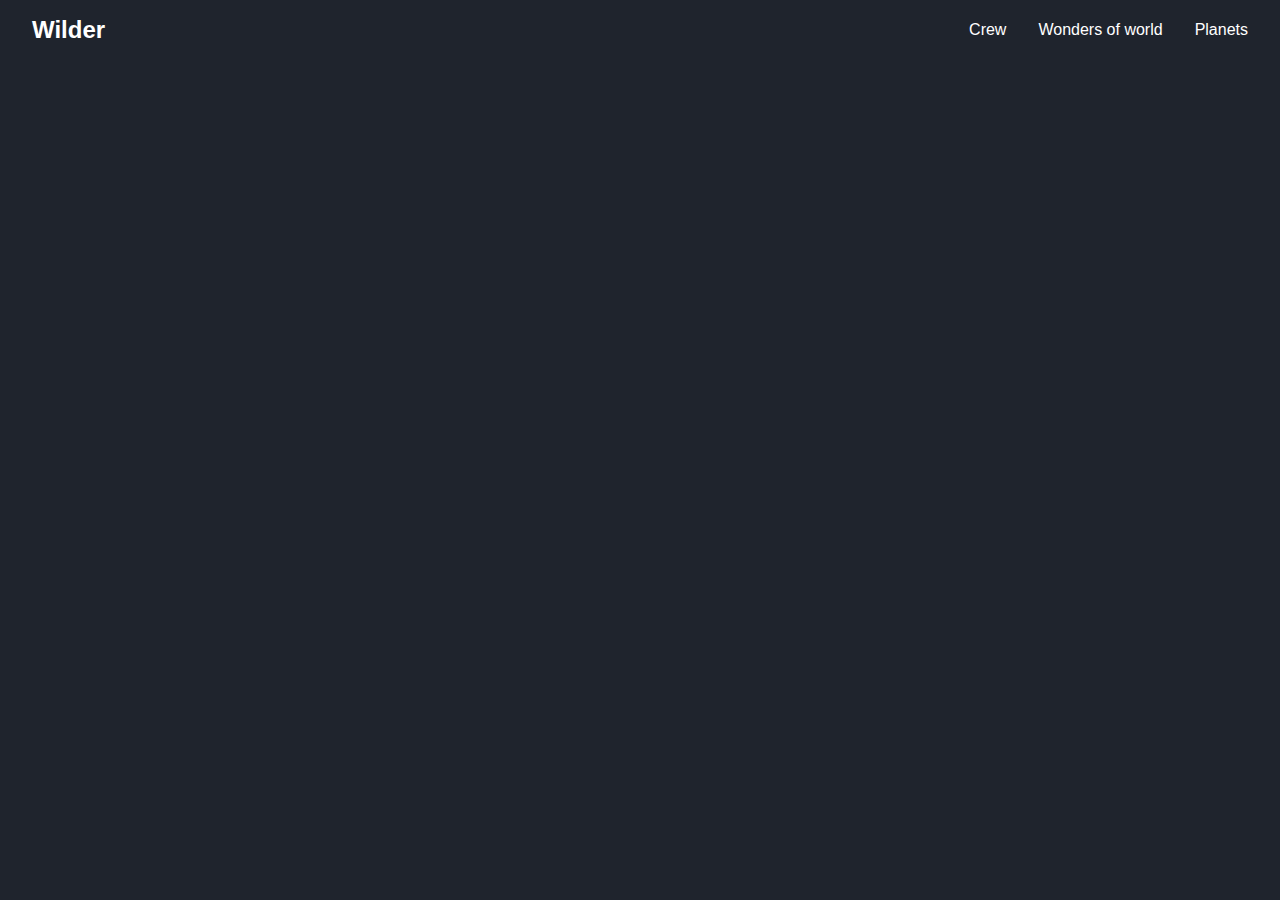
==== crew.html @ 71a39645 "Created second layout with html and css" ====
<!DOCTYPE html>
<html lang="en">

<head>
    <meta charset="UTF-8">
    <meta http-equiv="X-UA-Compatible" content="IE=edge">
    <meta name="viewport" content="width=device-width, initial-scale=1.0">
    <link rel="stylesheet" href="crew.css">
    <link rel="stylesheet" href="https://cdnjs.cloudflare.com/ajax/libs/font-awesome/6.4.0/css/all.min.css"
        integrity="sha512-iecdLmaskl7CVkqkXNQ/ZH/XLlvWZOJyj7Yy7tcenmpD1ypASozpmT/E0iPtmFIB46ZmdtAc9eNBvH0H/ZpiBw=="
        crossorigin="anonymous" referrerpolicy="no-referrer" />
    <title>Crew</title>
</head>

<body>
    <header>
        <div class="navbar">
            <div class="logo"><a href="#">Wilder</a></div>
            <ul class="links">
                <li><a href="crew">Crew</a></li>
                <li><a href="wonders">Wonders of world</a></li>
                <li><a href="planet">Planets</a></li>
            </ul>
            <div class="toogle">
                <i class="fa-solid fa-bars"></i>
            </div>
        </div>
    </header>

    <script src="script.js"></script>
</body>

</html>
---- crew.css ----
:root{
    --bg-color:#1f242d;
    --ff :sans-serif;
    --main-color:white;
    --fs:1.5rem;
    --fw:700;
}
*{
    margin: 0;
    padding: 0;
    font-family: var(--ff);
    box-sizing: border-box;
}
body{
    background-color: var(--bg-color);
}
li{
    list-style: none;
}
a{
    text-decoration: none;
    color: var(--main-color);
    font-size: 1rem;
}

.toogle{
    color: var(--main-color);
    cursor: pointer;
    display: none;
}
/* Header */
header{
    position: relative;
    padding: 0 2rem;
}
.navbar{
    display: flex;
    align-items: center;
    justify-content: space-between;
    margin: 1rem auto;
}
.navbar .logo a{
    font-size: var(--fs);
    font-weight: var(--fw);
}
.navbar .links{
    display: flex;
    gap: 2rem;
}
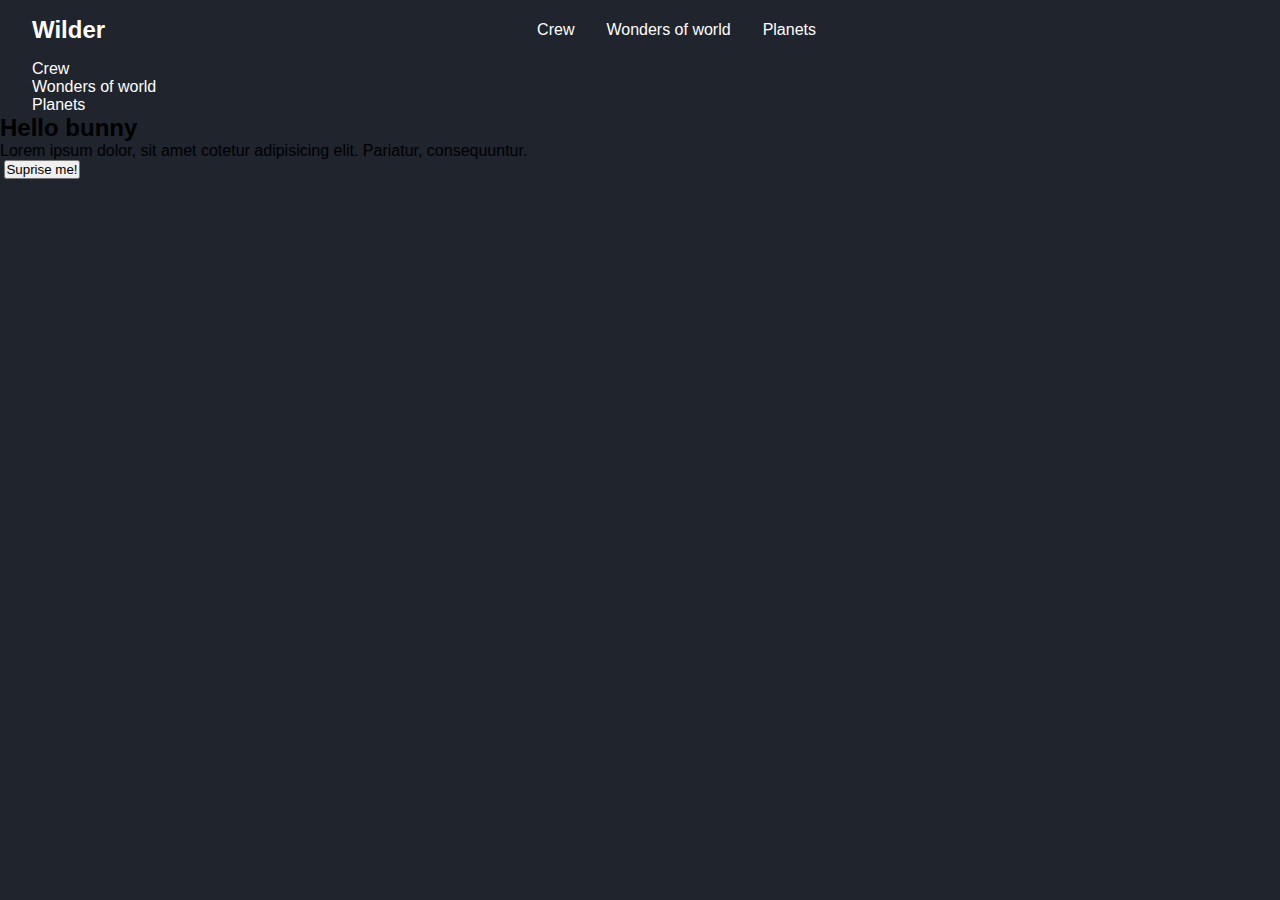
==== commit 1a8258b5: "solving conflict" ====
--- a/crew.html
+++ b/crew.html
@@ -21,11 +21,28 @@
                 <li><a href="wonders">Wonders of world</a></li>
                 <li><a href="planet">Planets</a></li>
             </ul>
-            <div class="toogle">
+            <div class="toggle">
                 <i class="fa-solid fa-bars"></i>
             </div>
         </div>
+        <div class="burgerMenu">
+            <li><a href="#crew">Crew</a></li>
+            <li><a href="wonders">Wonders of world</a></li>
+            <li><a href="planet">Planets</a></li>
+        </div>
     </header>
+    <section class="crew" id="crew">
+        <div class="member">
+            <h2>Hello bunny</h2>
+            <p>Lorem ipsum dolor, sit amet cotetur adipisicing elit. Pariatur, consequuntur.
+            </p>
+        </div>
+        <div class="img">
+            <img src="https://encrypted-tbn0.gstatic.com/images?q=tbn:ANd9GcTnbpCiOd7MB-PO4xk7pHcRFiTWSMOo_cFudw&usqp=CAU"
+                alt="">
+            <button class="suprise">Suprise me!</button>
+        </div>
+    </section>
 
     <script src="script.js"></script>
 </body>
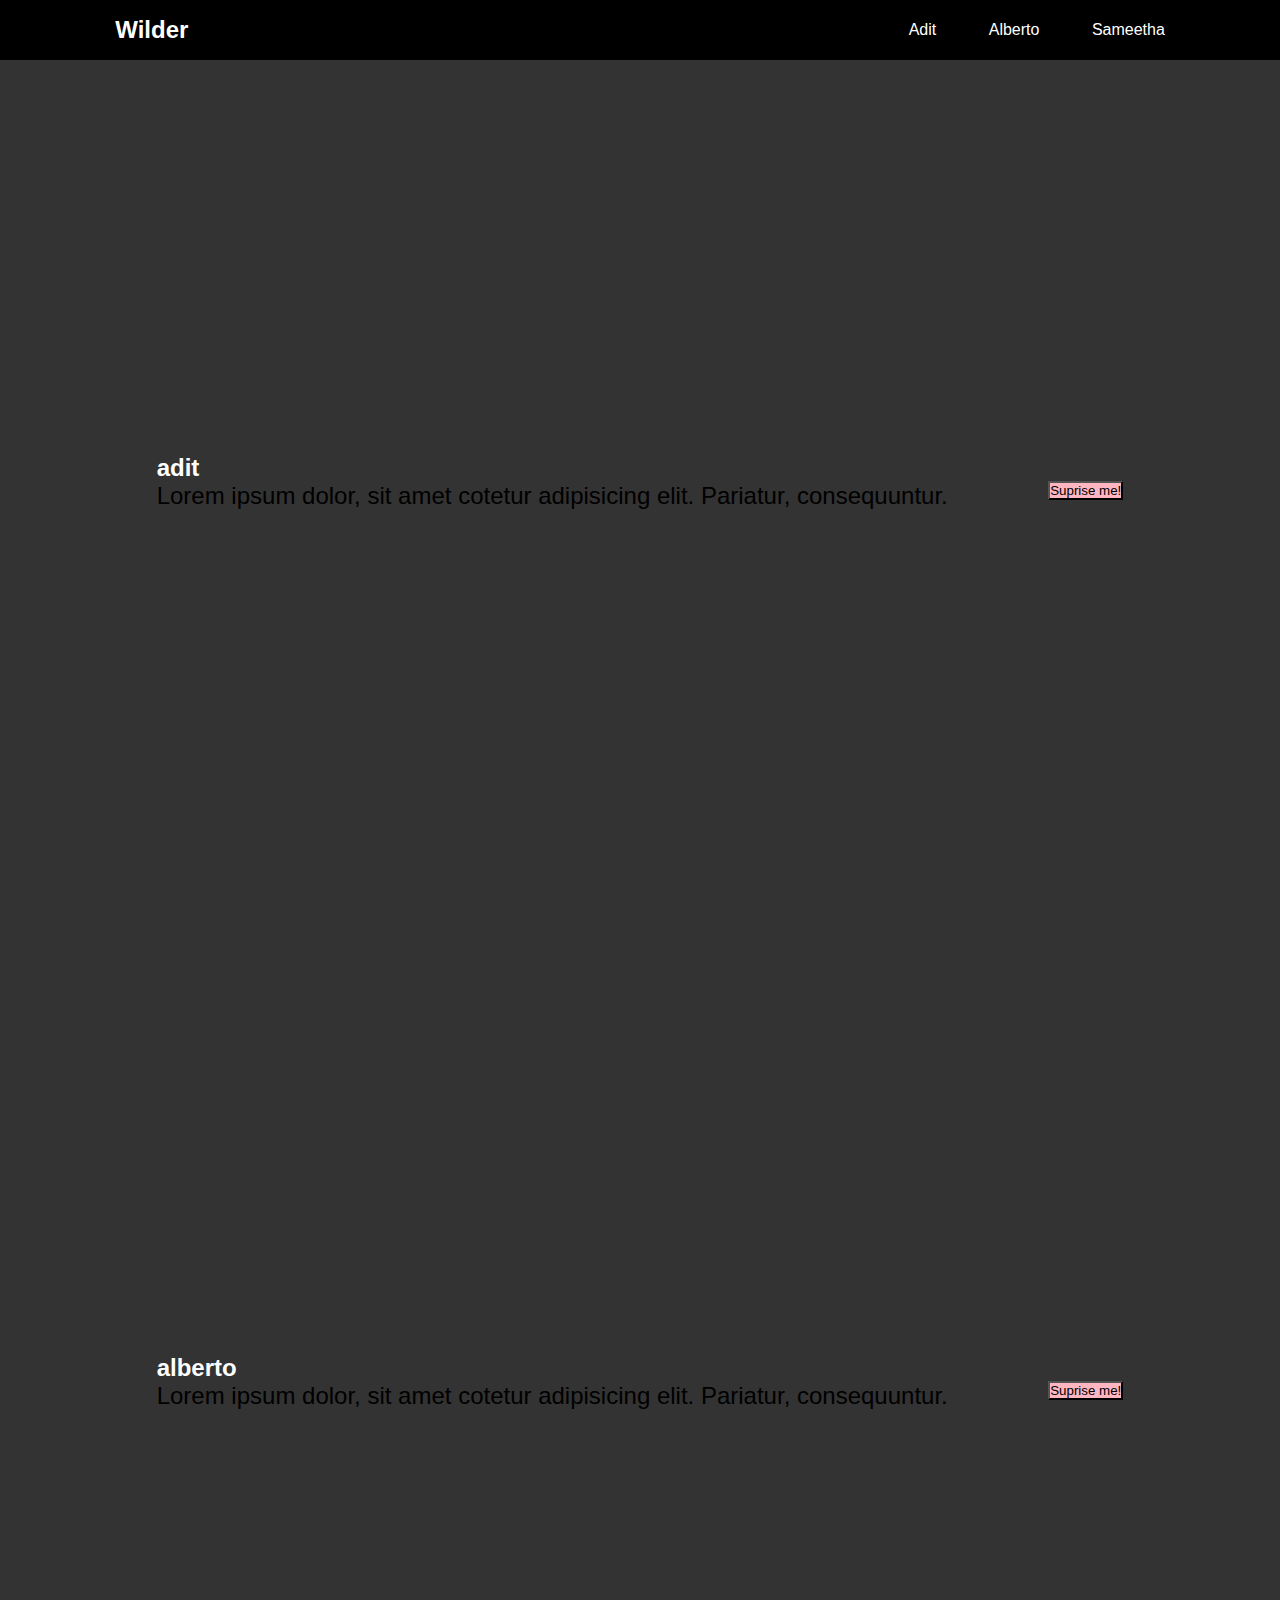
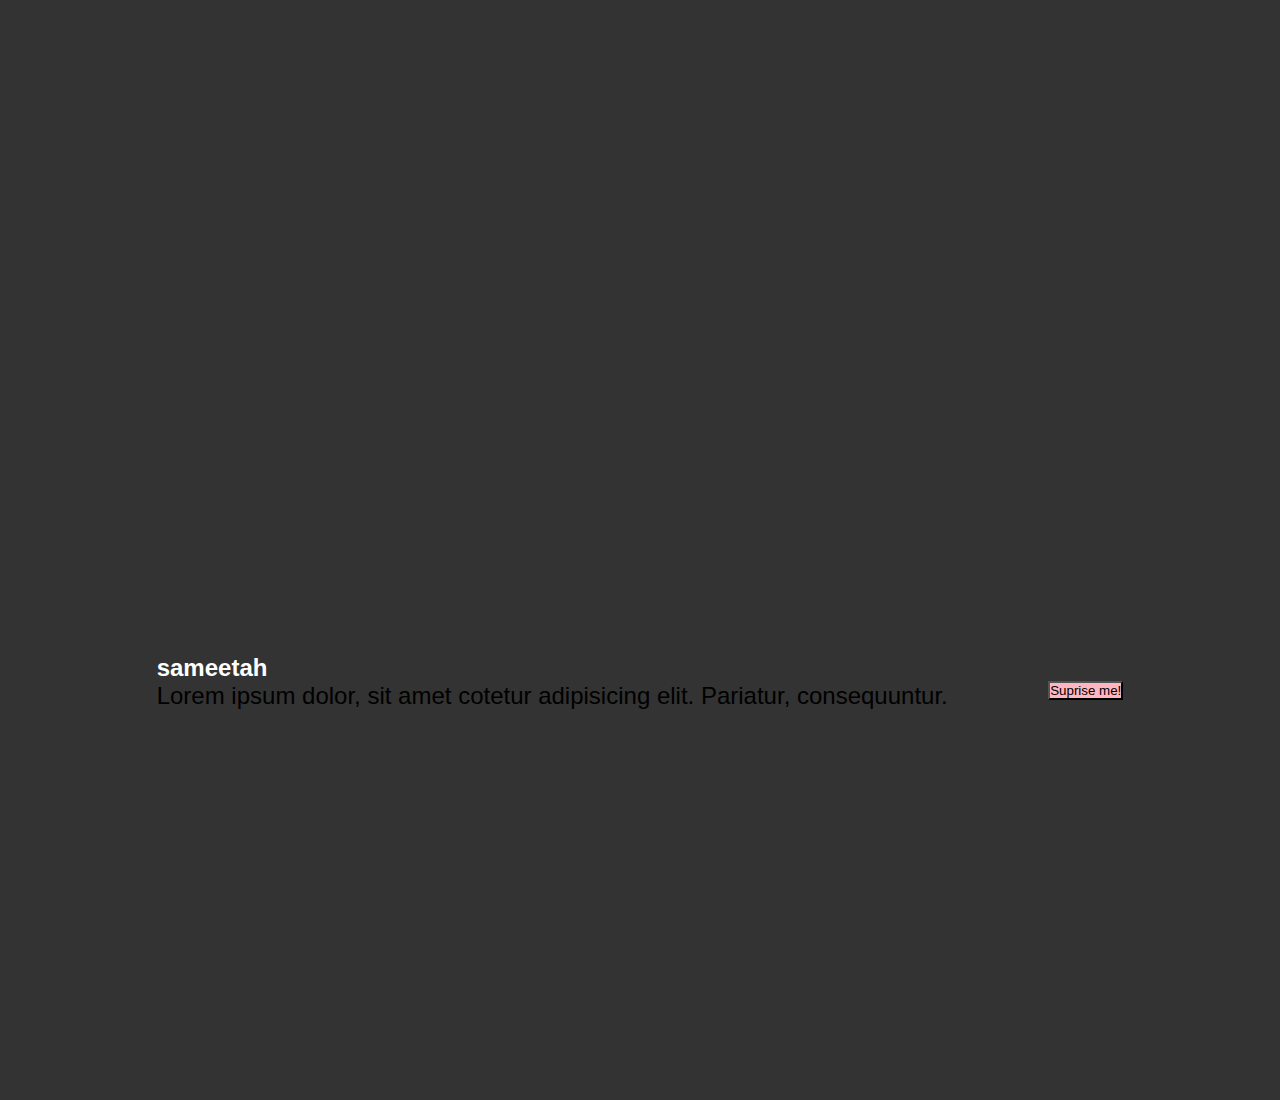
==== commit 3a6e2a6e: "pullig files" ====
--- a/crew.html
+++ b/crew.html
@@ -13,27 +13,28 @@
 </head>
 
 <body>
-    <header>
-        <div class="navbar">
-            <div class="logo"><a href="#">Wilder</a></div>
-            <ul class="links">
-                <li><a href="crew">Crew</a></li>
-                <li><a href="wonders">Wonders of world</a></li>
-                <li><a href="planet">Planets</a></li>
-            </ul>
+    <!-- Header and Navbar -->
+    <header class="header">
+        <a href="index.html">Wilder</a>
+        <nav class="navbar">
+            <a href="#adit">Adit</a>
+            <a href="#alberto">Alberto</a>
+            <a href="#sameetha">Sameetha</a>
             <div class="toggle">
                 <i class="fa-solid fa-bars"></i>
             </div>
-        </div>
+        </nav>
         <div class="burgerMenu">
-            <li><a href="#crew">Crew</a></li>
-            <li><a href="wonders">Wonders of world</a></li>
-            <li><a href="planet">Planets</a></li>
+            <li><a href="#adit">Adit</a></li>
+            <li><a href="#alberto">Alberto</a></li>
+            <li><a href="#sameetha">Sameetah</a></li>
         </div>
     </header>
-    <section class="crew" id="crew">
+    <!-- Section Crew -->
+    <main class="container">
+    <section class="crew" id="adit">
         <div class="member">
-            <h2>Hello bunny</h2>
+            <h2>adit</h2>
             <p>Lorem ipsum dolor, sit amet cotetur adipisicing elit. Pariatur, consequuntur.
             </p>
         </div>
@@ -43,6 +44,31 @@
             <button class="suprise">Suprise me!</button>
         </div>
     </section>
+    <section class="crew" id="alberto">
+        <div class="member">
+            <h2>alberto</h2>
+            <p>Lorem ipsum dolor, sit amet cotetur adipisicing elit. Pariatur, consequuntur.
+            </p>
+        </div>
+        <div class="img">
+            <img src="https://encrypted-tbn0.gstatic.com/images?q=tbn:ANd9GcTnbpCiOd7MB-PO4xk7pHcRFiTWSMOo_cFudw&usqp=CAU"
+                alt="">
+            <button class="suprise">Suprise me!</button>
+        </div>
+    </section>
+    <section class="crew" id="sameetah">
+        <div class="member">
+            <h2>sameetah</h2>
+            <p>Lorem ipsum dolor, sit amet cotetur adipisicing elit. Pariatur, consequuntur.
+            </p>
+        </div>
+        <div class="img">
+            <img src="https://encrypted-tbn0.gstatic.com/images?q=tbn:ANd9GcTnbpCiOd7MB-PO4xk7pHcRFiTWSMOo_cFudw&usqp=CAU"
+                alt="">
+            <button class="suprise">Suprise me!</button>
+        </div>
+    </section>
+</main>
 
     <script src="script.js"></script>
 </body>
--- a/crew.css
+++ b/crew.css
@@ -1,49 +1,162 @@
-:root{
-    --bg-color:#1f242d;
-    --ff :sans-serif;
-    --main-color:white;
-    --fs:1.5rem;
-    --fw:700;
+:root {
+    --bg-color: #333;
+    --ff: sans-serif;
+    --main-color: white;
+    --fs: 1.5rem;
+    --fw: 700;
+    --s-color: #0ef;
 }
-*{
+
+/* For everythin */
+* {
     margin: 0;
     padding: 0;
     font-family: var(--ff);
     box-sizing: border-box;
 }
-body{
+html{
+    overflow-y: hidden;
+    scroll-behavior: smooth;
+}
+body {
     background-color: var(--bg-color);
 }
-li{
+
+li,
+a {
     list-style: none;
-}
-a{
     text-decoration: none;
     color: var(--main-color);
     font-size: 1rem;
 }
 
-.toogle{
+.navbar .toggle {
     color: var(--main-color);
     cursor: pointer;
     display: none;
 }
+
 /* Header */
-header{
-    position: relative;
-    padding: 0 2rem;
+
+
+
+.header {
+    position: fixed;
+    top: 0;
+    left: 0;
+    width: 100%;
+    padding: 1rem 9%;
+    background-color: black;
+    display: flex;
+    justify-content: space-between;
+    align-items: center;
+
 }
-.navbar{
-    display: flex;
-    align-items: center;
-    justify-content: space-between;
-    margin: 1rem auto;
-}
-.navbar .logo a{
+
+.header>a{
     font-size: var(--fs);
     font-weight: var(--fw);
 }
-.navbar .links{
+
+.navbar a{
+    font-size: 1rem;
+    margin-left: 3rem;
+    transition: .4s ease;
+}
+.navbar a:hover{
+    color: blue;
+}
+
+.burgerMenu {
+    display: none;
+    position: absolute;
+    right: 2rem;
+    top: 2rem;
+    width: 250px;
+    background: rgba(255, 255, 255, 0.1);
+    backdrop-filter: blur(15px);
+    border-radius: 1.9rem;
+    height: 0;
+    overflow: hidden;
+}
+
+.burgerMenu.open {
+    height: auto;
+}
+
+.burgerMenu li {
+    padding: .75rem;
     display: flex;
-    gap: 2rem;
+    align-items: center;
+    justify-content: center;
+}
+
+.burgerMenu li a:hover {
+    color: #0ef;
+}
+
+/* Section crew */
+.crew {
+    display: flex;
+    align-items: center;
+    justify-content: center;
+    min-height: 100vh;   
+    padding: 5rem 9% 1rem;
+    
+}
+
+.member h2 {
+    color: var(--main-color);
+}
+
+.member p {
+    font-size: var(--fs);
+}
+
+.suprise {
+    background-color: lightpink;
+    margin-left: 6rem;
+    margin-top: 1rem;
+}
+
+/* responsive */
+@media screen and (max-width : 900px) {
+    .navbar a{
+        display: none;
+    }
+
+    .navbar .toggle {
+        display: block;
+    }
+
+    .burgerMenu {
+        display: block;
+    }
+
+    .crew {
+        display: flex;
+        flex-wrap: wrap;
+    }
+
+    .suprise {
+        display: block;
+    }
+
+}
+
+@media screen and (max-width : 600px) {
+    .navbar .logo {
+        display: flex;
+        width: unset;
+    }
+
+    .suprise {
+        display: block;
+    }
+
+    header {
+        padding: 0 2rem;
+
+    }
+
 }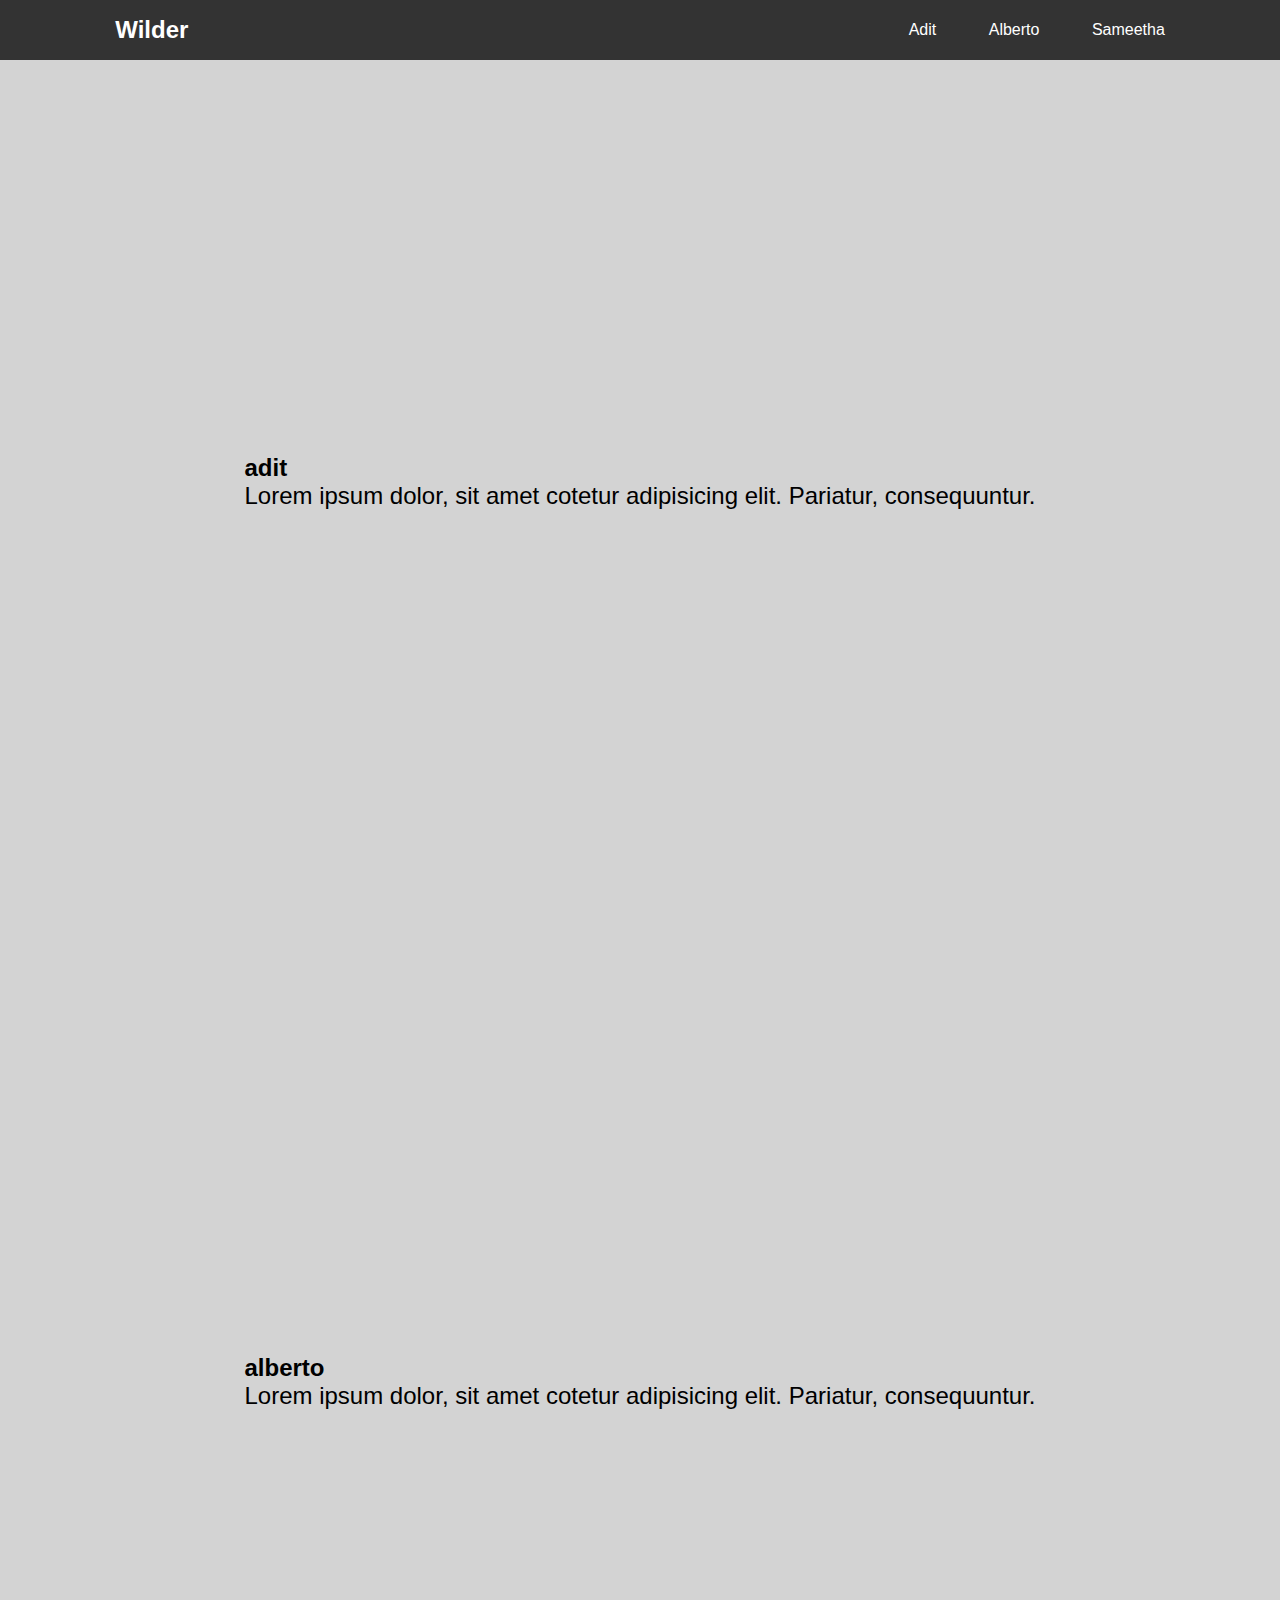
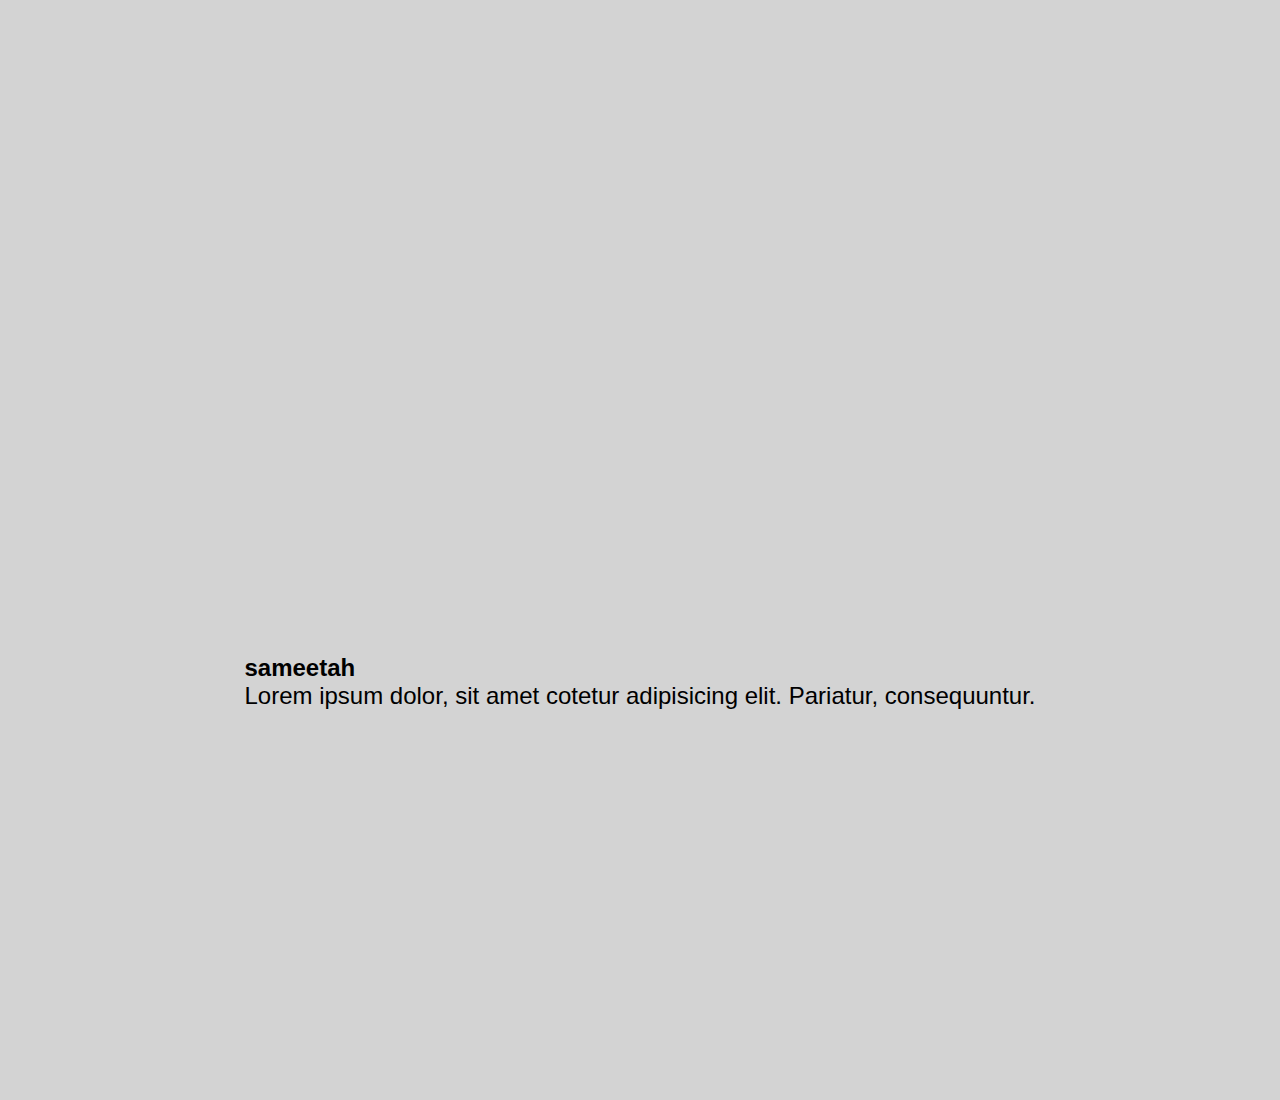
==== commit 449b5973: "Merge branch 'nav' into 'main'" ====
--- a/crew.html
+++ b/crew.html
@@ -32,43 +32,43 @@
     </header>
     <!-- Section Crew -->
     <main class="container">
-    <section class="crew" id="adit">
-        <div class="member">
-            <h2>adit</h2>
-            <p>Lorem ipsum dolor, sit amet cotetur adipisicing elit. Pariatur, consequuntur.
-            </p>
-        </div>
-        <div class="img">
-            <img src="https://encrypted-tbn0.gstatic.com/images?q=tbn:ANd9GcTnbpCiOd7MB-PO4xk7pHcRFiTWSMOo_cFudw&usqp=CAU"
-                alt="">
-            <button class="suprise">Suprise me!</button>
-        </div>
-    </section>
-    <section class="crew" id="alberto">
-        <div class="member">
-            <h2>alberto</h2>
-            <p>Lorem ipsum dolor, sit amet cotetur adipisicing elit. Pariatur, consequuntur.
-            </p>
-        </div>
-        <div class="img">
-            <img src="https://encrypted-tbn0.gstatic.com/images?q=tbn:ANd9GcTnbpCiOd7MB-PO4xk7pHcRFiTWSMOo_cFudw&usqp=CAU"
-                alt="">
-            <button class="suprise">Suprise me!</button>
-        </div>
-    </section>
-    <section class="crew" id="sameetah">
-        <div class="member">
-            <h2>sameetah</h2>
-            <p>Lorem ipsum dolor, sit amet cotetur adipisicing elit. Pariatur, consequuntur.
-            </p>
-        </div>
-        <div class="img">
-            <img src="https://encrypted-tbn0.gstatic.com/images?q=tbn:ANd9GcTnbpCiOd7MB-PO4xk7pHcRFiTWSMOo_cFudw&usqp=CAU"
-                alt="">
-            <button class="suprise">Suprise me!</button>
-        </div>
-    </section>
-</main>
+        <section class="crew" id="adit">
+            <div class="member">
+                <h2>adit</h2>
+                <p>Lorem ipsum dolor, sit amet cotetur adipisicing elit. Pariatur, consequuntur.
+                </p>
+            </div>
+            <div class="img">
+                <img src="https://encrypted-tbn0.gstatic.com/images?q=tbn:ANd9GcTnbpCiOd7MB-PO4xk7pHcRFiTWSMOo_cFudw&usqp=CAU"
+                    alt="">
+
+            </div>
+        </section>
+        <section class="crew" id="alberto">
+            <div class="member">
+                <h2>alberto</h2>
+                <p>Lorem ipsum dolor, sit amet cotetur adipisicing elit. Pariatur, consequuntur.
+                </p>
+            </div>
+            <div class="img">
+                <img src="https://encrypted-tbn0.gstatic.com/images?q=tbn:ANd9GcTnbpCiOd7MB-PO4xk7pHcRFiTWSMOo_cFudw&usqp=CAU"
+                    alt="">
+
+            </div>
+        </section>
+        <section class="crew" id="sameetha">
+            <div class="member">
+                <h2>sameetah</h2>
+                <p>Lorem ipsum dolor, sit amet cotetur adipisicing elit. Pariatur, consequuntur.
+                </p>
+            </div>
+            <div class="img">
+                <img src="https://encrypted-tbn0.gstatic.com/images?q=tbn:ANd9GcTnbpCiOd7MB-PO4xk7pHcRFiTWSMOo_cFudw&usqp=CAU"
+                    alt="">
+
+            </div>
+        </section>
+    </main>
 
     <script src="script.js"></script>
 </body>
--- a/crew.css
+++ b/crew.css
@@ -1,10 +1,11 @@
 :root {
-    --bg-color: #333;
+    --bg-color: #D3D3D3;
     --ff: sans-serif;
     --main-color: white;
     --fs: 1.5rem;
     --fw: 700;
     --s-color: #0ef;
+    --h2:black;
 }
 
 /* For everythin */
@@ -46,7 +47,7 @@
     left: 0;
     width: 100%;
     padding: 1rem 9%;
-    background-color: black;
+    background-color: #333;
     display: flex;
     justify-content: space-between;
     align-items: center;
@@ -71,7 +72,7 @@
     display: none;
     position: absolute;
     right: 2rem;
-    top: 2rem;
+    top: 3rem;
     width: 250px;
     background: rgba(255, 255, 255, 0.1);
     backdrop-filter: blur(15px);
@@ -106,7 +107,7 @@
 }
 
 .member h2 {
-    color: var(--main-color);
+    color: h2;
 }
 
 .member p {
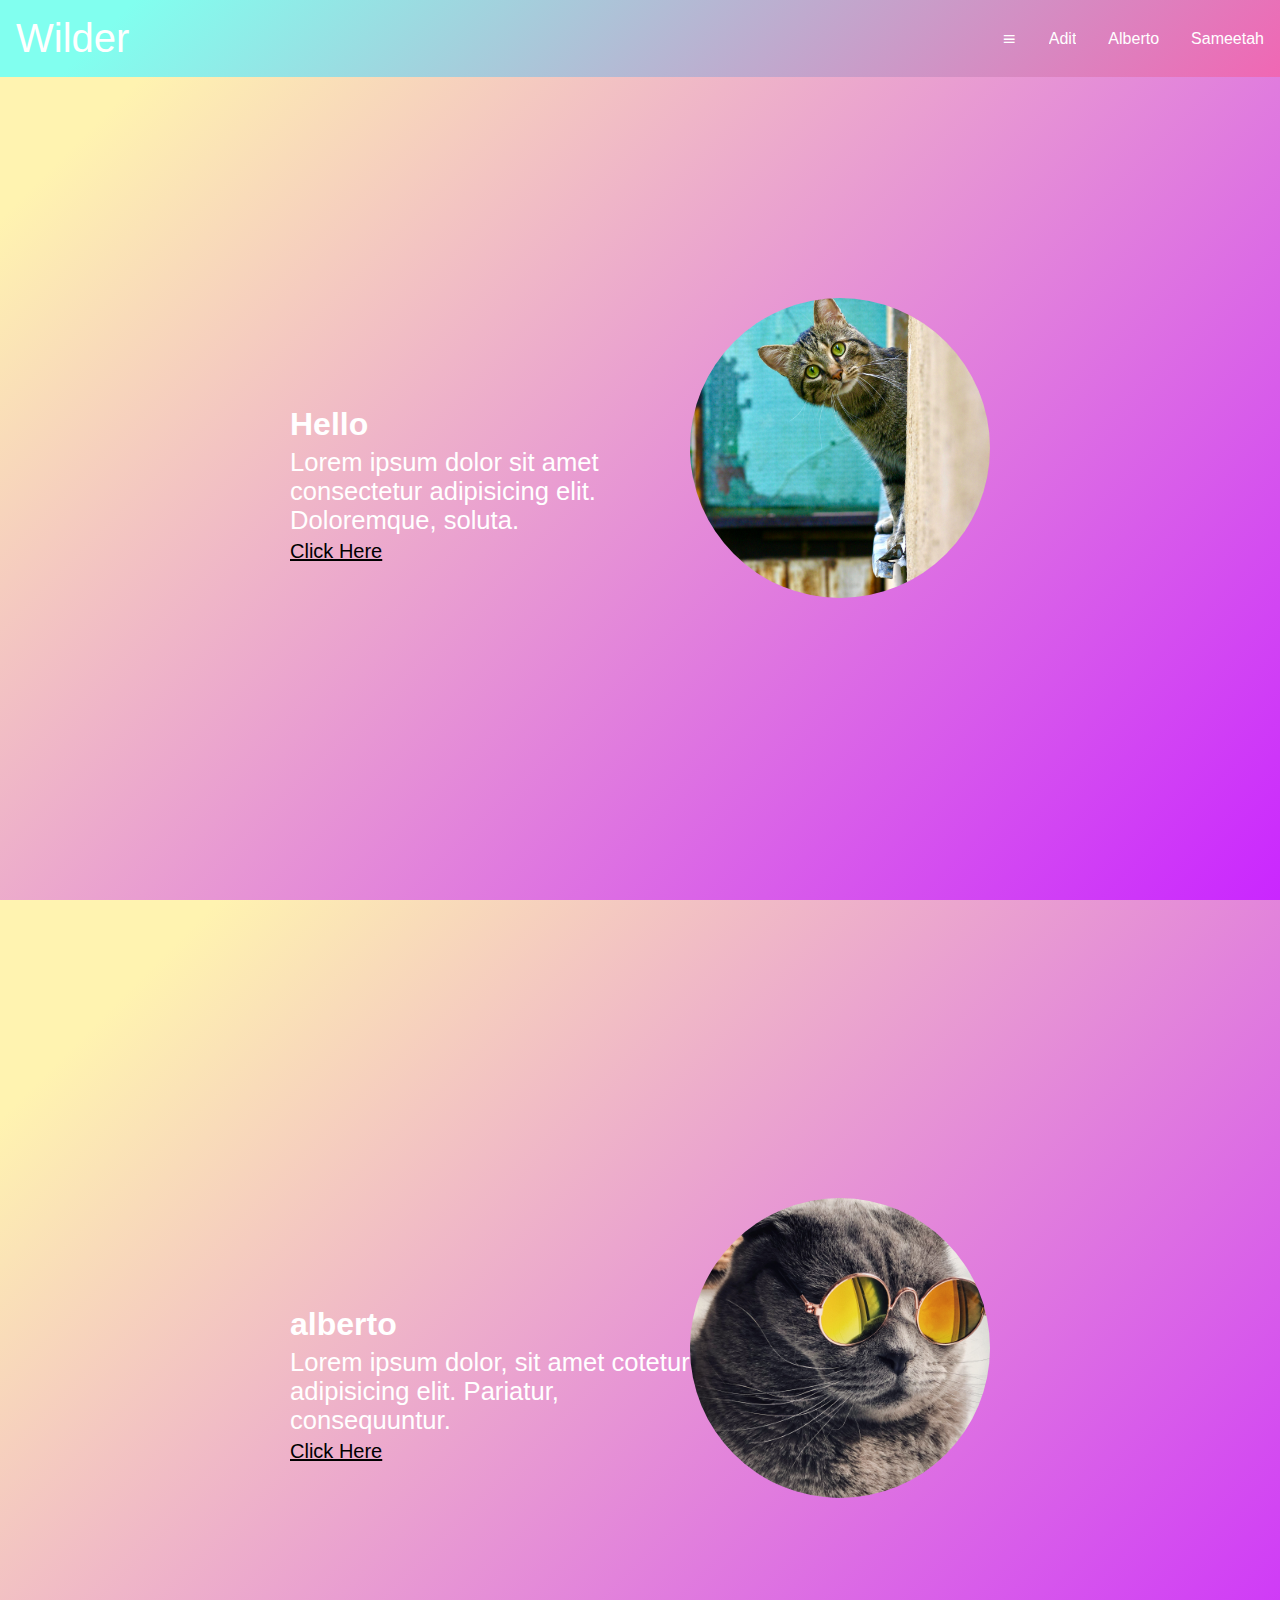
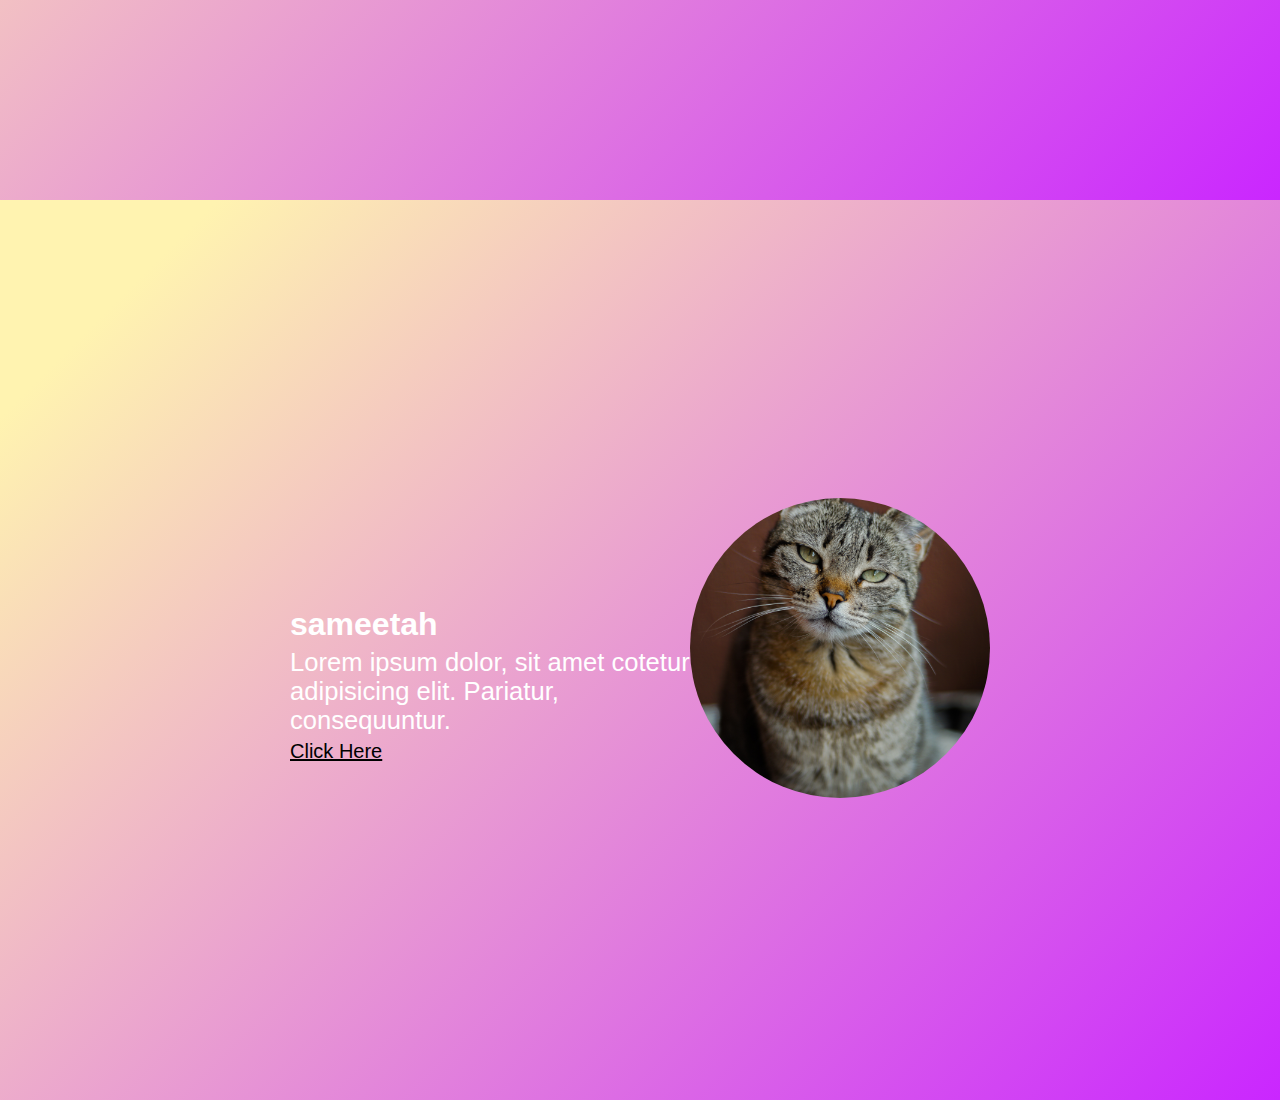
==== commit 6756284e: "added new files for crew" ====
--- a/crew.html
+++ b/crew.html
@@ -6,41 +6,40 @@
     <meta http-equiv="X-UA-Compatible" content="IE=edge">
     <meta name="viewport" content="width=device-width, initial-scale=1.0">
     <link rel="stylesheet" href="crew.css">
-    <link rel="stylesheet" href="https://cdnjs.cloudflare.com/ajax/libs/font-awesome/6.4.0/css/all.min.css"
-        integrity="sha512-iecdLmaskl7CVkqkXNQ/ZH/XLlvWZOJyj7Yy7tcenmpD1ypASozpmT/E0iPtmFIB46ZmdtAc9eNBvH0H/ZpiBw=="
-        crossorigin="anonymous" referrerpolicy="no-referrer" />
+    <link href='https://unpkg.com/boxicons@2.1.4/css/boxicons.min.css' rel='stylesheet'>
     <title>Crew</title>
 </head>
 
 <body>
-    <!-- Header and Navbar -->
-    <header class="header">
-        <a href="index.html">Wilder</a>
-        <nav class="navbar">
+    <nav class="navbar">
+        <div class="logo">
+            <a href="#">Wilder</a>
+        </div>
+        <div class="navbar .toggle">
+            <i class='bx bx-menu'></i>
+        </div>
+        <div class="navbar">
             <a href="#adit">Adit</a>
+        </div>
+        <div class="navbar">
             <a href="#alberto">Alberto</a>
-            <a href="#sameetha">Sameetha</a>
-            <div class="toggle">
-                <i class="fa-solid fa-bars"></i>
-            </div>
-        </nav>
-        <div class="burgerMenu">
-            <li><a href="#adit">Adit</a></li>
-            <li><a href="#alberto">Alberto</a></li>
-            <li><a href="#sameetha">Sameetah</a></li>
         </div>
-    </header>
+        <div class="navbar"><!--  -->
+            <a href="#sameetah">Sameetah</a>
+        </div>
+    </nav>
     <!-- Section Crew -->
     <main class="container">
         <section class="crew" id="adit">
             <div class="member">
-                <h2>adit</h2>
-                <p>Lorem ipsum dolor, sit amet cotetur adipisicing elit. Pariatur, consequuntur.
+                <h2>Hello</h2>
+                <p>Lorem ipsum dolor sit amet consectetur adipisicing elit. Doloremque, soluta. <br><span
+                        class="link"><a href="#">Click
+                            Here</a></span>
                 </p>
             </div>
             <div class="img">
-                <img src="https://encrypted-tbn0.gstatic.com/images?q=tbn:ANd9GcTnbpCiOd7MB-PO4xk7pHcRFiTWSMOo_cFudw&usqp=CAU"
-                    alt="">
+                <img src="bogdan-farca-CEx86maLUSc-unsplash.jpg" />
 
             </div>
         </section>
@@ -48,28 +47,29 @@
             <div class="member">
                 <h2>alberto</h2>
                 <p>Lorem ipsum dolor, sit amet cotetur adipisicing elit. Pariatur, consequuntur.
+                    <br><span class="link"><a href="#">Click
+                            Here</a></span>
                 </p>
             </div>
             <div class="img">
-                <img src="https://encrypted-tbn0.gstatic.com/images?q=tbn:ANd9GcTnbpCiOd7MB-PO4xk7pHcRFiTWSMOo_cFudw&usqp=CAU"
-                    alt="">
+                <img src="raoul-droog-yMSecCHsIBc-unsplash.jpg" />
 
             </div>
         </section>
-        <section class="crew" id="sameetha">
+        <section class="crew" id="sameetah">
             <div class="member">
                 <h2>sameetah</h2>
-                <p>Lorem ipsum dolor, sit amet cotetur adipisicing elit. Pariatur, consequuntur.
+                <p>Lorem ipsum dolor, sit amet cotetur adipisicing elit. Pariatur, consequuntur. <br><span
+                        class="link"><a href="#">Click
+                            Here</a></span>
                 </p>
             </div>
             <div class="img">
-                <img src="https://encrypted-tbn0.gstatic.com/images?q=tbn:ANd9GcTnbpCiOd7MB-PO4xk7pHcRFiTWSMOo_cFudw&usqp=CAU"
-                    alt="">
+                <img src="marco-biondi-0apwACX-W2Y-unsplash.jpg" />
 
             </div>
         </section>
     </main>
-
     <script src="script.js"></script>
 </body>
 
--- a/crew.css
+++ b/crew.css
@@ -1,11 +1,9 @@
 :root {
-    --bg-color: #D3D3D3;
+    --bg-color: #7a48cb;
     --ff: sans-serif;
     --main-color: white;
     --fs: 1.5rem;
-    --fw: 700;
     --s-color: #0ef;
-    --h2:black;
 }
 
 /* For everythin */
@@ -14,150 +12,100 @@
     padding: 0;
     font-family: var(--ff);
     box-sizing: border-box;
-}
-html{
-    overflow-y: hidden;
+    color: var(--main-color);
+    text-decoration: none;
     scroll-behavior: smooth;
-}
-body {
-    background-color: var(--bg-color);
+    overflow: hidden;
 }
 
-li,
-a {
-    list-style: none;
-    text-decoration: none;
-    color: var(--main-color);
-    font-size: 1rem;
+/* Navbar */
+nav {
+    position: fixed;
+    display: flex;
+    width: 100%;
+    background-image: linear-gradient(135deg, #81FFEF 10%, #F067B4 100%);
 }
 
-.navbar .toggle {
-    color: var(--main-color);
-    cursor: pointer;
+nav>.navbar {
+    display: flex;
+    padding: 1rem;
+    display: flex;
+    justify-content: center;
+    align-items: center;
+    gap: 1;
+}
+
+nav>.navbar>a {
+    transition: .5s ease-in-out;
+}
+
+nav>.navbar>a:hover {
+    font-size: 1.5rem;
+    /*    background: -webkit-linear-gradient(43deg, #111a49 0%, #7bed72 46%, #e9468a 100%);
+    -webkit-background-clip: text;
+    -webkit-text-fill-color: transparent; */
+
+}
+
+nav .logo {
+    justify-content: flex-start;
+    font-size: 40px;
+    flex-grow: 1;
+    padding: 1rem;
+}
+
+nav>div.navbar.toggle {
     display: none;
 }
 
-/* Header */
+/* Section crew */
 
-
-
-.header {
-    position: fixed;
-    top: 0;
-    left: 0;
-    width: 100%;
-    padding: 1rem 9%;
-    background-color: #333;
+main>section {
     display: flex;
-    justify-content: space-between;
+    flex-wrap: wrap;
+    justify-content: center;
     align-items: center;
-
+    background-image: linear-gradient(135deg, #FFF3B0 10%, #CA26FF 100%);
+    min-height: 100vh;
 }
 
-.header>a{
-    font-size: var(--fs);
-    font-weight: var(--fw);
+main>section>div.member {
+    max-width: 400px;
+    padding: 5rem 0 0 0;
 }
 
-.navbar a{
-    font-size: 1rem;
-    margin-left: 3rem;
-    transition: .4s ease;
-}
-.navbar a:hover{
-    color: blue;
+main>section>div>img {
+    width: 300px;
+    height: 300px;
+    border-radius: 50%;
+    object-fit: cover;
 }
 
-.burgerMenu {
-    display: none;
-    position: absolute;
-    right: 2rem;
-    top: 3rem;
-    width: 250px;
-    background: rgba(255, 255, 255, 0.1);
-    backdrop-filter: blur(15px);
-    border-radius: 1.9rem;
-    height: 0;
-    overflow: hidden;
+main>section>div>h2 {
+    text-align: left;
+    font-size: 2rem;
+    line-height: 1.5;
 }
 
-.burgerMenu.open {
-    height: auto;
+main>section>div>p {
+    font-size: 1.6rem;
+    margin: 0 0 1rem 0;
 }
 
-.burgerMenu li {
-    padding: .75rem;
-    display: flex;
-    align-items: center;
-    justify-content: center;
+main>section>div>p>span>a {
+    color: black;
+    font-size: 20px;
+    text-decoration: underline;
 }
 
-.burgerMenu li a:hover {
-    color: #0ef;
-}
-
-/* Section crew */
-.crew {
-    display: flex;
-    align-items: center;
-    justify-content: center;
-    min-height: 100vh;   
-    padding: 5rem 9% 1rem;
-    
-}
-
-.member h2 {
-    color: h2;
-}
-
-.member p {
-    font-size: var(--fs);
-}
-
-.suprise {
-    background-color: lightpink;
-    margin-left: 6rem;
-    margin-top: 1rem;
-}
-
-/* responsive */
-@media screen and (max-width : 900px) {
-    .navbar a{
+@media screen and (max-width: 600px) {
+    nav>.navbar>a {
         display: none;
     }
 
-    .navbar .toggle {
-        display: block;
+    nav>div.navbar.toggle {
+        display: unset;
+        display: flex;
+        padding: 6px;
     }
-
-    .burgerMenu {
-        display: block;
-    }
-
-    .crew {
-        display: flex;
-        flex-wrap: wrap;
-    }
-
-    .suprise {
-        display: block;
-    }
-
-}
-
-@media screen and (max-width : 600px) {
-    .navbar .logo {
-        display: flex;
-        width: unset;
-    }
-
-    .suprise {
-        display: block;
-    }
-
-    header {
-        padding: 0 2rem;
-
-    }
-
 }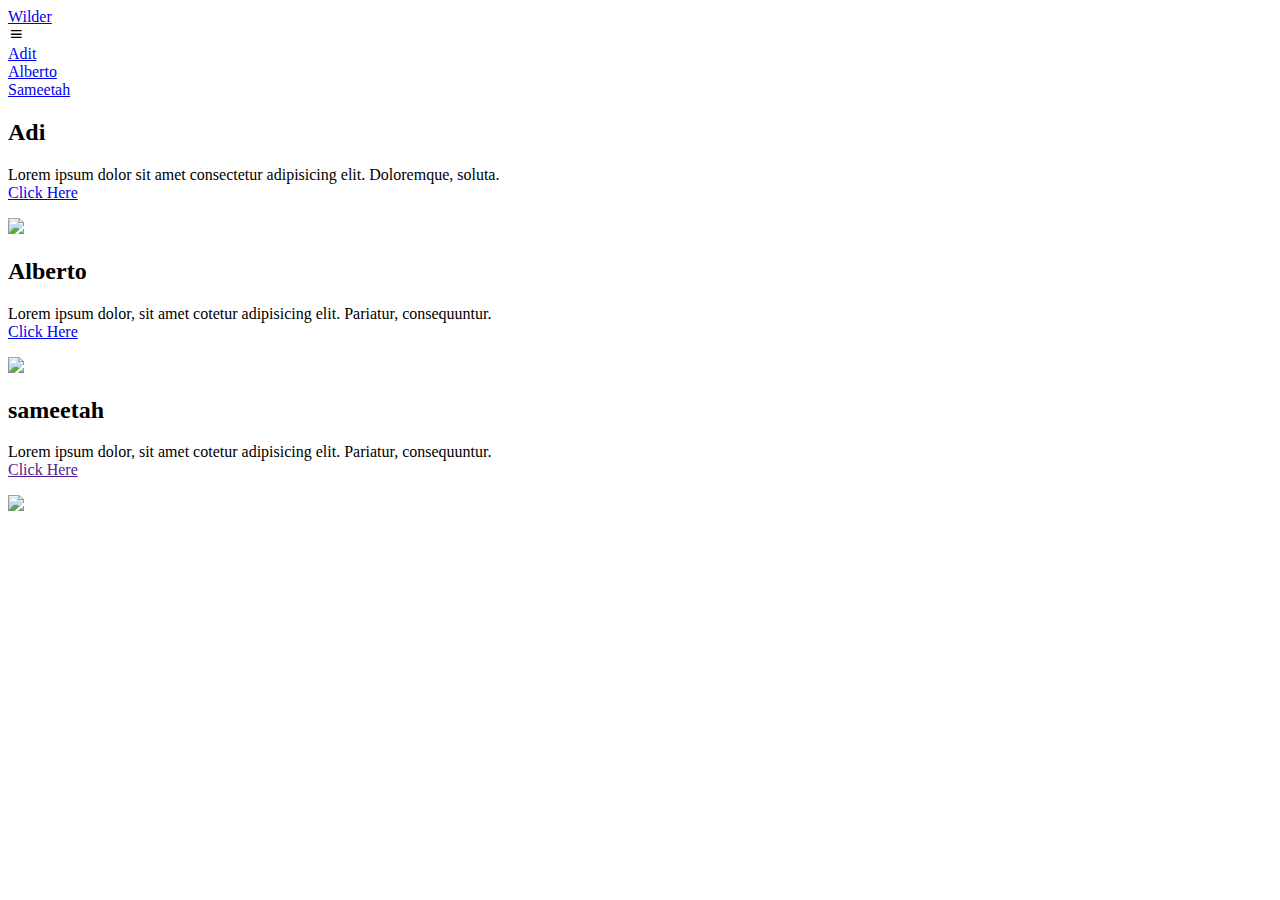
==== commit f050524f: "Fixed issue with all the files and added borded to dropdown menu" ====
--- a/crew.html
+++ b/crew.html
@@ -32,9 +32,9 @@
     <main class="container">
         <section class="crew" id="adit">
             <div class="member">
-                <h2>Hello</h2>
+                <h2>Adi</h2>
                 <p>Lorem ipsum dolor sit amet consectetur adipisicing elit. Doloremque, soluta. <br><span
-                        class="link"><a href="#">Click
+                        class="link"><a href="facts.html">Click
                             Here</a></span>
                 </p>
             </div>
@@ -45,9 +45,9 @@
         </section>
         <section class="crew" id="alberto">
             <div class="member">
-                <h2>alberto</h2>
+                <h2>Alberto</h2>
                 <p>Lorem ipsum dolor, sit amet cotetur adipisicing elit. Pariatur, consequuntur.
-                    <br><span class="link"><a href="#">Click
+                    <br><span class="link"><a href="galax.html">Click
                             Here</a></span>
                 </p>
             </div>
@@ -60,7 +60,7 @@
             <div class="member">
                 <h2>sameetah</h2>
                 <p>Lorem ipsum dolor, sit amet cotetur adipisicing elit. Pariatur, consequuntur. <br><span
-                        class="link"><a href="#">Click
+                        class="link"><a href="">Click
                             Here</a></span>
                 </p>
             </div>
@@ -72,5 +72,4 @@
     </main>
     <script src="script.js"></script>
 </body>
-
 </html>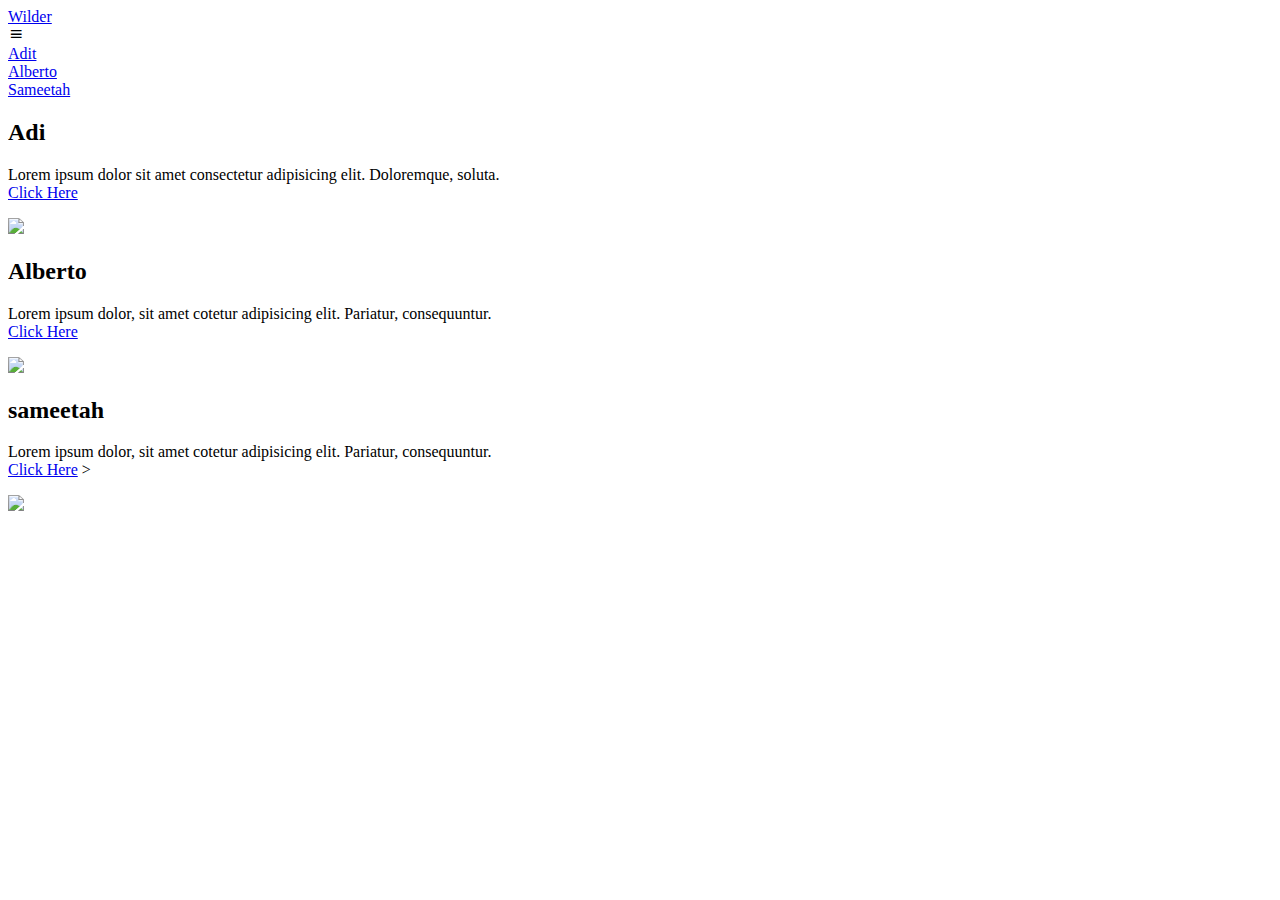
==== commit 1ecd55d8: "updated correct link to window.location.href in seven.js file" ====
--- a/crew.html
+++ b/crew.html
@@ -1,75 +1,83 @@
 <!DOCTYPE html>
 <html lang="en">
+  <head>
+    <meta charset="UTF-8" />
+    <meta http-equiv="X-UA-Compatible" content="IE=edge" />
+    <meta name="viewport" content="width=device-width, initial-scale=1.0" />
+    <link rel="stylesheet" href="crew.css" />
+    <link
+      href="https://unpkg.com/boxicons@2.1.4/css/boxicons.min.css"
+      rel="stylesheet"
+    />
+    <title>Crew</title>
+  </head>
 
-<head>
-    <meta charset="UTF-8">
-    <meta http-equiv="X-UA-Compatible" content="IE=edge">
-    <meta name="viewport" content="width=device-width, initial-scale=1.0">
-    <link rel="stylesheet" href="crew.css">
-    <link href='https://unpkg.com/boxicons@2.1.4/css/boxicons.min.css' rel='stylesheet'>
-    <title>Crew</title>
-</head>
-
-<body>
+  <body>
     <nav class="navbar">
-        <div class="logo">
-            <a href="#">Wilder</a>
-        </div>
-        <div class="navbar .toggle">
-            <i class='bx bx-menu'></i>
-        </div>
-        <div class="navbar">
-            <a href="#adit">Adit</a>
-        </div>
-        <div class="navbar">
-            <a href="#alberto">Alberto</a>
-        </div>
-        <div class="navbar"><!--  -->
-            <a href="#sameetah">Sameetah</a>
-        </div>
+      <div class="logo">
+        <a href="#">Wilder</a>
+      </div>
+      <div class="navbar .toggle">
+        <i class="bx bx-menu"></i>
+      </div>
+      <div class="navbar">
+        <a href="#adit">Adit</a>
+      </div>
+      <div class="navbar">
+        <a href="#alberto">Alberto</a>
+      </div>
+      <div class="navbar">
+        <!--  -->
+        <a href="#sameetah">Sameetah</a>
+      </div>
     </nav>
     <!-- Section Crew -->
     <main class="container">
-        <section class="crew" id="adit">
-            <div class="member">
-                <h2>Adi</h2>
-                <p>Lorem ipsum dolor sit amet consectetur adipisicing elit. Doloremque, soluta. <br><span
-                        class="link"><a href="facts.html">Click
-                            Here</a></span>
-                </p>
-            </div>
-            <div class="img">
-                <img src="bogdan-farca-CEx86maLUSc-unsplash.jpg" />
+      <section class="crew" id="adit">
+        <div class="member">
+          <h2>Adi</h2>
+          <p>
+            Lorem ipsum dolor sit amet consectetur adipisicing elit. Doloremque,
+            soluta. <br /><span class="link"
+              ><a href="facts.html">Click Here</a></span
+            >
+          </p>
+        </div>
+        <div class="img">
+          <img src="bogdan-farca-CEx86maLUSc-unsplash.jpg" />
+        </div>
+      </section>
+      <section class="crew" id="alberto">
+        <div class="member">
+          <h2>Alberto</h2>
+          <p>
+            Lorem ipsum dolor, sit amet cotetur adipisicing elit. Pariatur,
+            consequuntur. <br /><span class="link"
+              ><a href="galax.html">Click Here</a></span
+            >
+          </p>
+        </div>
+        <div class="img">
+          <img src="raoul-droog-yMSecCHsIBc-unsplash.jpg" />
+        </div>
+      </section>
+      <section class="crew" id="sameetah">
+        <div class="member">
+          <h2>sameetah</h2>
+          <p>
+            Lorem ipsum dolor, sit amet cotetur adipisicing elit. Pariatur,
+            consequuntur. <br /><span class="link"
+              ><a href="Seven%20wonders/seven-wonders.html">Click Here</a>
 
-            </div>
-        </section>
-        <section class="crew" id="alberto">
-            <div class="member">
-                <h2>Alberto</h2>
-                <p>Lorem ipsum dolor, sit amet cotetur adipisicing elit. Pariatur, consequuntur.
-                    <br><span class="link"><a href="galax.html">Click
-                            Here</a></span>
-                </p>
-            </div>
-            <div class="img">
-                <img src="raoul-droog-yMSecCHsIBc-unsplash.jpg" />
-
-            </div>
-        </section>
-        <section class="crew" id="sameetah">
-            <div class="member">
-                <h2>sameetah</h2>
-                <p>Lorem ipsum dolor, sit amet cotetur adipisicing elit. Pariatur, consequuntur. <br><span
-                        class="link"><a href="">Click
-                            Here</a></span>
-                </p>
-            </div>
-            <div class="img">
-                <img src="marco-biondi-0apwACX-W2Y-unsplash.jpg" />
-
-            </div>
-        </section>
+              ></span
+            >
+          </p>
+        </div>
+        <div class="img">
+          <img src="marco-biondi-0apwACX-W2Y-unsplash.jpg" />
+        </div>
+      </section>
     </main>
     <script src="script.js"></script>
-</body>
-</html>+  </body>
+</html>
